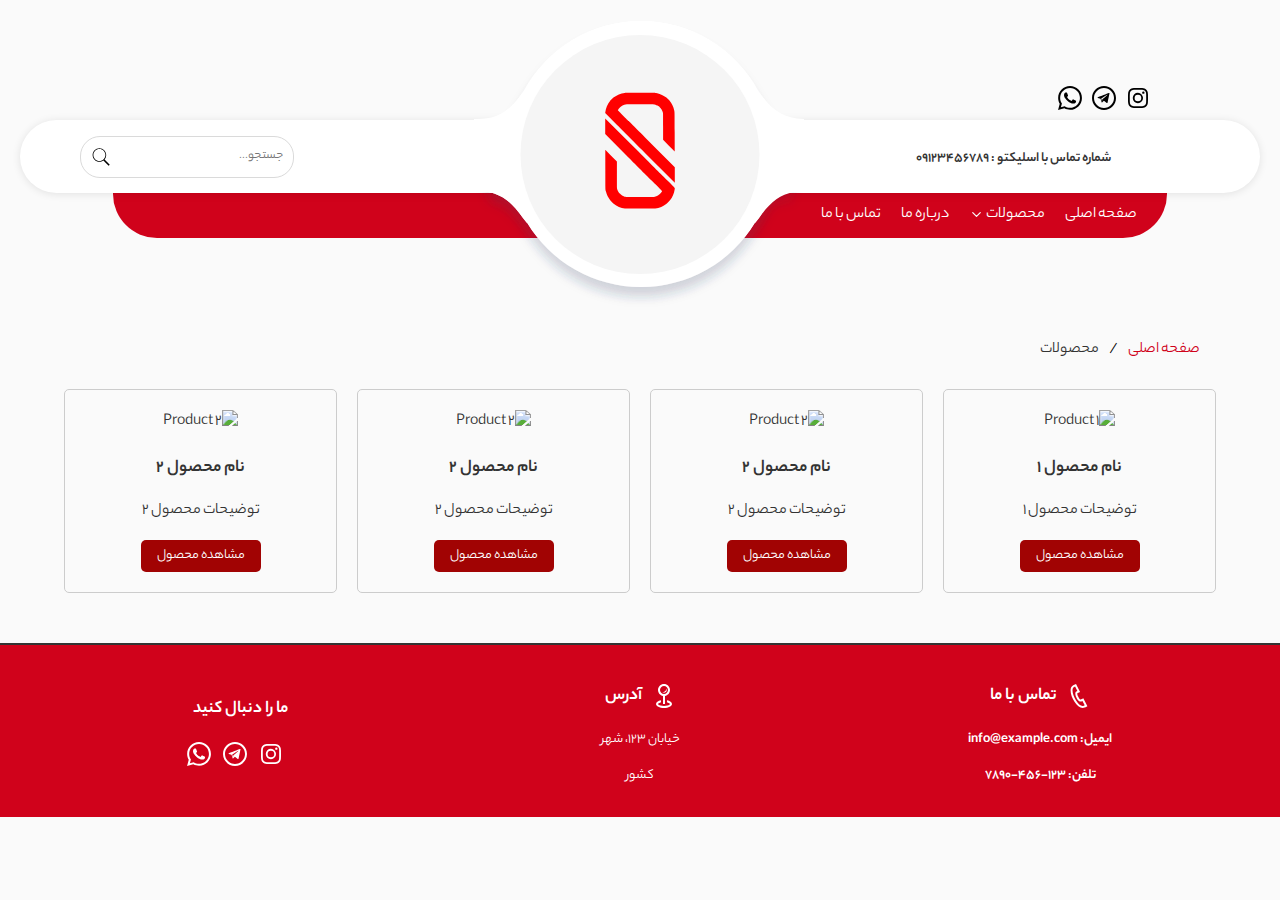
==== product-archive.html @ 919c4df1 "add product archive page" ====
<!DOCTYPE html>
<html lang="fa" dir="rtl">

<head>
    <meta charset="UTF-8">
    <meta name="viewport" content="width=device-width, initial-scale=1.0">
    <title>فروشگاه اسلیکتو</title>
    <link rel="stylesheet" href="./styles/styles.css">
</head>

<body>
    <header>
        <div class="social-icon">
            <ul>
                <li>
                    <a href="#">
                        <svg width="24" height="24" class="Glevq lmT4W _R1t5 lmT4W" viewBox="0 0 24 24" version="1.1"
                            aria-hidden="false">
                            <desc lang="en-US">Instagram icon</desc>
                            <path
                                d="M21.933 7.877c-.048-1.064-.219-1.79-.465-2.429a4.874 4.874 0 0 0-1.154-1.77 4.959 4.959 0 0 0-1.77-1.154c-.635-.246-1.361-.417-2.429-.464C15.052 2.012 14.71 2 11.996 2c-2.714 0-3.056.012-4.123.06-1.063.047-1.79.218-2.425.464-.658.254-1.214.599-1.77 1.155a4.959 4.959 0 0 0-1.154 1.77c-.246.634-.417 1.36-.464 2.428C2.012 8.94 2 9.282 2 11.996c0 2.714.012 3.056.06 4.123.047 1.064.218 1.79.464 2.429.254.658.599 1.214 1.155 1.77a4.958 4.958 0 0 0 1.77 1.154c.634.246 1.36.417 2.428.464 1.067.048 1.405.06 4.123.06s3.056-.012 4.123-.06c1.063-.047 1.79-.218 2.429-.464a4.872 4.872 0 0 0 1.77-1.155 4.956 4.956 0 0 0 1.154-1.77c.246-.634.417-1.36.465-2.428.047-1.067.059-1.405.059-4.123s-.016-3.056-.067-4.119Zm-1.798 8.159c-.044.976-.206 1.504-.345 1.857a3.103 3.103 0 0 1-.746 1.15c-.35.35-.683.568-1.151.747-.353.135-.881.301-1.857.345-1.056.047-1.37.06-4.04.06s-2.984-.012-4.04-.06c-.976-.044-1.504-.207-1.857-.345a3.103 3.103 0 0 1-1.15-.746 3.054 3.054 0 0 1-.747-1.151c-.135-.353-.301-.881-.345-1.857-.047-1.056-.06-1.37-.06-4.04s.013-2.984.06-4.04c.044-.976.206-1.504.345-1.857.183-.468.397-.801.746-1.15.35-.35.683-.568 1.151-.747.353-.135.881-.301 1.857-.345 1.056-.047 1.37-.06 4.04-.06s2.984.013 4.04.06c.976.044 1.504.206 1.857.345.468.183.801.397 1.15.746.35.35.568.683.747 1.151.135.353.301.881.345 1.857.047 1.056.06 1.37.06 4.04s-.012 2.988-.06 4.04Zm-8.139-9.17a5.136 5.136 0 1 0 .002 10.27 5.136 5.136 0 0 0-.002-10.27Zm0 8.463a3.333 3.333 0 1 1 0-6.665 3.333 3.333 0 0 1 0 6.665Zm6.536-8.67a1.197 1.197 0 1 1-2.397 0 1.197 1.197 0 1 1 2.397 0Z">
                            </path>
                        </svg>
                    </a>
                </li>
                <li>
                    <a href="#">
                        <svg width="24px" height="24px" version="1.1" xmlns="http://www.w3.org/2000/svg"
                            xmlns:xlink="http://www.w3.org/1999/xlink" xml:space="preserve"
                            xmlns:serif="http://www.serif.com/"
                            style="fill-rule:evenodd;clip-rule:evenodd;stroke-linejoin:round;stroke-miterlimit:1.41421;">
                            <path id="telegram-5"
                                d="M12,0c-6.627,0 -12,5.373 -12,12c0,6.627 5.373,12 12,12c6.627,0 12,-5.373 12,-12c0,-6.627 -5.373,-12 -12,-12Zm0,2c5.514,0 10,4.486 10,10c0,5.514 -4.486,10 -10,10c-5.514,0 -10,-4.486 -10,-10c0,-5.514 4.486,-10 10,-10Zm2.692,14.889c0.161,0.115 0.368,0.143 0.553,0.073c0.185,-0.07 0.322,-0.228 0.362,-0.42c0.435,-2.042 1.489,-7.211 1.884,-9.068c0.03,-0.14 -0.019,-0.285 -0.129,-0.379c-0.11,-0.093 -0.263,-0.12 -0.399,-0.07c-2.096,0.776 -8.553,3.198 -11.192,4.175c-0.168,0.062 -0.277,0.223 -0.271,0.4c0.006,0.177 0.125,0.33 0.296,0.381c1.184,0.354 2.738,0.847 2.738,0.847c0,0 0.725,2.193 1.104,3.308c0.047,0.139 0.157,0.25 0.301,0.287c0.145,0.038 0.298,-0.001 0.406,-0.103c0.608,-0.574 1.548,-1.461 1.548,-1.461c0,0 1.786,1.309 2.799,2.03Zm-5.505,-4.338l0.84,2.769l0.186,-1.754c0,0 3.243,-2.925 5.092,-4.593c0.055,-0.048 0.062,-0.13 0.017,-0.188c-0.045,-0.057 -0.126,-0.071 -0.188,-0.032c-2.143,1.368 -5.947,3.798 -5.947,3.798Z" />
                        </svg>
                    </a>
                </li>
                <li>
                    <a href="#">
                        <svg xmlns="http://www.w3.org/2000/svg" width="24" height="24" viewBox="0 0 24 24">
                            <path
                                d="M.057 24l1.687-6.163c-1.041-1.804-1.588-3.849-1.587-5.946.003-6.556 5.338-11.891 11.893-11.891 3.181.001 6.167 1.24 8.413 3.488 2.245 2.248 3.481 5.236 3.48 8.414-.003 6.557-5.338 11.892-11.893 11.892-1.99-.001-3.951-.5-5.688-1.448l-6.305 1.654zm6.597-3.807c1.676.995 3.276 1.591 5.392 1.592 5.448 0 9.886-4.434 9.889-9.885.002-5.462-4.415-9.89-9.881-9.892-5.452 0-9.887 4.434-9.889 9.884-.001 2.225.651 3.891 1.746 5.634l-.999 3.648 3.742-.981zm11.387-5.464c-.074-.124-.272-.198-.57-.347-.297-.149-1.758-.868-2.031-.967-.272-.099-.47-.149-.669.149-.198.297-.768.967-.941 1.165-.173.198-.347.223-.644.074-.297-.149-1.255-.462-2.39-1.475-.883-.788-1.48-1.761-1.653-2.059-.173-.297-.018-.458.13-.606.134-.133.297-.347.446-.521.151-.172.2-.296.3-.495.099-.198.05-.372-.025-.521-.075-.148-.669-1.611-.916-2.206-.242-.579-.487-.501-.669-.51l-.57-.01c-.198 0-.52.074-.792.372s-1.04 1.016-1.04 2.479 1.065 2.876 1.213 3.074c.149.198 2.095 3.2 5.076 4.487.709.306 1.263.489 1.694.626.712.226 1.36.194 1.872.118.571-.085 1.758-.719 2.006-1.413.248-.695.248-1.29.173-1.414z" />
                        </svg>
                    </a>
                </li>
            </ul>
        </div>
        <div class="header-content">
            <div class="contact-info">
                <p>شماره تماس با اسلیکتو : 09123456789</p>
            </div>
            <a href="#" class="logo" rel="home">
                <img src="./assets/images/logo.svg" alt="فروشگاه اسلیکتو">
            </a>
            <div class="search-bar">
                <input type="text" placeholder="جستجو...">
                <button type="submit">
                    <svg xmlns="http://www.w3.org/2000/svg" viewBox="0 0 50 50" width="20px" height="20px">
                        <path
                            d="M 21 3 C 11.621094 3 4 10.621094 4 20 C 4 29.378906 11.621094 37 21 37 C 24.710938 37 28.140625 35.804688 30.9375 33.78125 L 44.09375 46.90625 L 46.90625 44.09375 L 33.90625 31.0625 C 36.460938 28.085938 38 24.222656 38 20 C 38 10.621094 30.378906 3 21 3 Z M 21 5 C 29.296875 5 36 11.703125 36 20 C 36 28.296875 29.296875 35 21 35 C 12.703125 35 6 28.296875 6 20 C 6 11.703125 12.703125 5 21 5 Z" />
                    </svg>
                </button>
            </div>
        </div>
        <nav>
            <ul>
                <li><a href="#">صفحه اصلی</a></li>
                <li>
                    <a href="#">
                        <span>محصولات</span>
                        <svg xmlns="http://www.w3.org/2000/svg" width="15" height="15" viewBox="0 0 24 24" fill="none"
                            stroke="#fafafa" stroke-width="2" stroke-linecap="round" stroke-linejoin="round">
                            <polyline points="6 9 12 15 18 9" />
                        </svg>
                    </a>
                    <ul class="submenu">
                        <li><a href="#">زیر منوی 1</a></li>
                        <li><a href="#">زیر منوی 2</a></li>
                        <li><a href="#">زیر منوی 3</a></li>
                    </ul>
                </li>
                <li><a href="#">درباره ما</a></li>
                <li><a href="#">تماس با ما</a></li>
            </ul>
        </nav>
    </header>
    <main>
        <div class="product-archive-container">
            <ul class="breadcrumb">
                <li><a href="#">صفحه اصلی</a></li>
                <li>محصولات</li>
            </ul>
            <div class="product-archive">
                <div class="product-list">
                    <div class="product">
                        <img src="https://decolifee.ir/wp-content/uploads/2023/04/prada-02-300x300.jpg" alt="Product 1">
                        <h3>نام محصول 1</h3>
                        <p>توضیحات محصول 1</p>
                        <a class="btn" href="#">مشاهده محصول</a>
                    </div>
                    <div class="product">
                        <img src="https://decolifee.ir/wp-content/uploads/2023/04/prada-02-300x300.jpg" alt="Product 2">
                        <h3>نام محصول 2</h3>
                        <p>توضیحات محصول 2</p>
                        <a class="btn" href="#">مشاهده محصول</a>
                    </div>
                    <div class="product">
                        <img src="https://decolifee.ir/wp-content/uploads/2023/04/prada-02-300x300.jpg" alt="Product 2">
                        <h3>نام محصول 2</h3>
                        <p>توضیحات محصول 2</p>
                        <a class="btn" href="#">مشاهده محصول</a>
                    </div>
                    <div class="product">
                        <img src="https://decolifee.ir/wp-content/uploads/2023/04/prada-02-300x300.jpg" alt="Product 2">
                        <h3>نام محصول 2</h3>
                        <p>توضیحات محصول 2</p>
                        <a class="btn" href="#">مشاهده محصول</a>
                    </div>
                </div>
            </div>

        </div>
    </main>
    <footer>
        <div class="footer-container">
            <div class="contact-info">
                <h3>
                    <span>
                        تماس با ما
                    </span>
                    <span>
                        <svg xmlns="http://www.w3.org/2000/svg" width="24" height="24" viewBox="0 0 24 24">
                            <path
                                d="M6.176 1.322l2.844-1.322 4.041 7.89-2.724 1.341c-.538 1.259 2.159 6.289 3.297 6.372.09-.058 2.671-1.328 2.671-1.328l4.11 7.932s-2.764 1.354-2.854 1.396c-7.862 3.591-19.103-18.258-11.385-22.281zm1.929 1.274l-1.023.504c-5.294 2.762 4.177 21.185 9.648 18.686l.971-.474-2.271-4.383-1.026.5c-3.163 1.547-8.262-8.219-5.055-9.938l1.007-.497-2.251-4.398z" />
                        </svg>
                    </span>
                </h3>
                <p>ایمیل: <a href="mailto:info@example.com"> info@example.com</a></p>
                <p>تلفن: <a href="tel:1243456878"> 123-456-7890</a></p>
            </div>
            <div class="address">
                <h3>
                    <span>
                        آدرس
                    </span>
                    <span>
                        <svg xmlns="http://www.w3.org/2000/svg" width="24" height="24" viewBox="0 0 24 24">
                            <path
                                d="M18 6c0 2.972-2.164 5.433-5 5.91v8.09h-2v-8.089c-2.836-.477-5-2.938-5-5.911 0-3.314 2.687-6 6-6s6 2.687 6 6zm-2 0c0-2.206-1.794-4-4-4s-4 1.794-4 4 1.794 4 4 4 4-1.794 4-4zm-5.618 2.098c2.339 1.84 5.563-.722 3.858-3.539.313 2.237-1.956 4.03-3.858 3.539zm4.618 8.195v2.052l.438.107c1.706.493 2.496 1.027 2.507 1.547-.011.52-.801 1.054-2.507 1.547-2.097.606-4.786.604-6.874.001-1.695-.489-2.515-1.021-2.515-1.547s.82-1.058 2.516-1.548l.436-.106v-2.052c-2.932.593-5.001 2.028-5.001 3.706 0 2.209 3.581 4 8 4s8-1.791 8-4c0-1.678-2.069-3.113-5-3.707z" />
                        </svg>
                    </span>
                </h3>
                <p>خیابان ۱۲۳، شهر</p>
                <p>کشور</p>
            </div>
            <div class="social-icons">
                <h3>ما را دنبال کنید</h3>
                <ul>
                    <li>
                        <a href="#">
                            <svg width="24" height="24" class="Glevq lmT4W _R1t5 lmT4W" viewBox="0 0 24 24"
                                version="1.1" aria-hidden="false">
                                <desc lang="en-US">Instagram icon</desc>
                                <path
                                    d="M21.933 7.877c-.048-1.064-.219-1.79-.465-2.429a4.874 4.874 0 0 0-1.154-1.77 4.959 4.959 0 0 0-1.77-1.154c-.635-.246-1.361-.417-2.429-.464C15.052 2.012 14.71 2 11.996 2c-2.714 0-3.056.012-4.123.06-1.063.047-1.79.218-2.425.464-.658.254-1.214.599-1.77 1.155a4.959 4.959 0 0 0-1.154 1.77c-.246.634-.417 1.36-.464 2.428C2.012 8.94 2 9.282 2 11.996c0 2.714.012 3.056.06 4.123.047 1.064.218 1.79.464 2.429.254.658.599 1.214 1.155 1.77a4.958 4.958 0 0 0 1.77 1.154c.634.246 1.36.417 2.428.464 1.067.048 1.405.06 4.123.06s3.056-.012 4.123-.06c1.063-.047 1.79-.218 2.429-.464a4.872 4.872 0 0 0 1.77-1.155 4.956 4.956 0 0 0 1.154-1.77c.246-.634.417-1.36.465-2.428.047-1.067.059-1.405.059-4.123s-.016-3.056-.067-4.119Zm-1.798 8.159c-.044.976-.206 1.504-.345 1.857a3.103 3.103 0 0 1-.746 1.15c-.35.35-.683.568-1.151.747-.353.135-.881.301-1.857.345-1.056.047-1.37.06-4.04.06s-2.984-.012-4.04-.06c-.976-.044-1.504-.207-1.857-.345a3.103 3.103 0 0 1-1.15-.746 3.054 3.054 0 0 1-.747-1.151c-.135-.353-.301-.881-.345-1.857-.047-1.056-.06-1.37-.06-4.04s.013-2.984.06-4.04c.044-.976.206-1.504.345-1.857.183-.468.397-.801.746-1.15.35-.35.683-.568 1.151-.747.353-.135.881-.301 1.857-.345 1.056-.047 1.37-.06 4.04-.06s2.984.013 4.04.06c.976.044 1.504.206 1.857.345.468.183.801.397 1.15.746.35.35.568.683.747 1.151.135.353.301.881.345 1.857.047 1.056.06 1.37.06 4.04s-.012 2.988-.06 4.04Zm-8.139-9.17a5.136 5.136 0 1 0 .002 10.27 5.136 5.136 0 0 0-.002-10.27Zm0 8.463a3.333 3.333 0 1 1 0-6.665 3.333 3.333 0 0 1 0 6.665Zm6.536-8.67a1.197 1.197 0 1 1-2.397 0 1.197 1.197 0 1 1 2.397 0Z">
                                </path>
                            </svg>
                        </a>
                    </li>
                    <li>
                        <a href="#">
                            <svg width="24px" height="24px" version="1.1" xmlns="http://www.w3.org/2000/svg"
                                xmlns:xlink="http://www.w3.org/1999/xlink" xml:space="preserve"
                                xmlns:serif="http://www.serif.com/"
                                style="fill-rule:evenodd;clip-rule:evenodd;stroke-linejoin:round;stroke-miterlimit:1.41421;">
                                <path id="telegram-5"
                                    d="M12,0c-6.627,0 -12,5.373 -12,12c0,6.627 5.373,12 12,12c6.627,0 12,-5.373 12,-12c0,-6.627 -5.373,-12 -12,-12Zm0,2c5.514,0 10,4.486 10,10c0,5.514 -4.486,10 -10,10c-5.514,0 -10,-4.486 -10,-10c0,-5.514 4.486,-10 10,-10Zm2.692,14.889c0.161,0.115 0.368,0.143 0.553,0.073c0.185,-0.07 0.322,-0.228 0.362,-0.42c0.435,-2.042 1.489,-7.211 1.884,-9.068c0.03,-0.14 -0.019,-0.285 -0.129,-0.379c-0.11,-0.093 -0.263,-0.12 -0.399,-0.07c-2.096,0.776 -8.553,3.198 -11.192,4.175c-0.168,0.062 -0.277,0.223 -0.271,0.4c0.006,0.177 0.125,0.33 0.296,0.381c1.184,0.354 2.738,0.847 2.738,0.847c0,0 0.725,2.193 1.104,3.308c0.047,0.139 0.157,0.25 0.301,0.287c0.145,0.038 0.298,-0.001 0.406,-0.103c0.608,-0.574 1.548,-1.461 1.548,-1.461c0,0 1.786,1.309 2.799,2.03Zm-5.505,-4.338l0.84,2.769l0.186,-1.754c0,0 3.243,-2.925 5.092,-4.593c0.055,-0.048 0.062,-0.13 0.017,-0.188c-0.045,-0.057 -0.126,-0.071 -0.188,-0.032c-2.143,1.368 -5.947,3.798 -5.947,3.798Z" />
                            </svg>
                        </a>
                    </li>
                    <li>
                        <a href="#">
                            <svg xmlns="http://www.w3.org/2000/svg" width="24" height="24" viewBox="0 0 24 24">
                                <path
                                    d="M.057 24l1.687-6.163c-1.041-1.804-1.588-3.849-1.587-5.946.003-6.556 5.338-11.891 11.893-11.891 3.181.001 6.167 1.24 8.413 3.488 2.245 2.248 3.481 5.236 3.48 8.414-.003 6.557-5.338 11.892-11.893 11.892-1.99-.001-3.951-.5-5.688-1.448l-6.305 1.654zm6.597-3.807c1.676.995 3.276 1.591 5.392 1.592 5.448 0 9.886-4.434 9.889-9.885.002-5.462-4.415-9.89-9.881-9.892-5.452 0-9.887 4.434-9.889 9.884-.001 2.225.651 3.891 1.746 5.634l-.999 3.648 3.742-.981zm11.387-5.464c-.074-.124-.272-.198-.57-.347-.297-.149-1.758-.868-2.031-.967-.272-.099-.47-.149-.669.149-.198.297-.768.967-.941 1.165-.173.198-.347.223-.644.074-.297-.149-1.255-.462-2.39-1.475-.883-.788-1.48-1.761-1.653-2.059-.173-.297-.018-.458.13-.606.134-.133.297-.347.446-.521.151-.172.2-.296.3-.495.099-.198.05-.372-.025-.521-.075-.148-.669-1.611-.916-2.206-.242-.579-.487-.501-.669-.51l-.57-.01c-.198 0-.52.074-.792.372s-1.04 1.016-1.04 2.479 1.065 2.876 1.213 3.074c.149.198 2.095 3.2 5.076 4.487.709.306 1.263.489 1.694.626.712.226 1.36.194 1.872.118.571-.085 1.758-.719 2.006-1.413.248-.695.248-1.29.173-1.414z" />
                            </svg>
                        </a>
                    </li>
                </ul>
            </div>
        </div>
    </footer>
</body>

</html>
---- styles/styles.css ----
@font-face {
    font-family: 'IRYekan';
    font-weight: 400;
    src: url('../assets/fonts/Yekan-Bakh-FaNum-04-Regular.89830f5.eot');
    src: local('IRYekan'), url('../assets/fonts/Yekan-Bakh-FaNum-04-Regular.74655fa.woff') format('woff'), url('../assets/fonts/Yekan-Bakh-FaNum-04-Regular.3ee0088.ttf') format('truetype');
}

@font-face {
    font-family: 'IRYekan';
    font-weight: 600;
    src: url('../assets/fonts/Yekan-Bakh-FaNum-06-Bold.6d6589a.eot');
    src: local('IRYekan'), url('../assets/fonts/Yekan-Bakh-FaNum-06-Bold.6be8947.woff') format('woff'), url('../assets/fonts/Yekan-Bakh-FaNum-06-Bold.4b6fd69.ttf') format('truetype');
}

:root {
    --primary-color: #d0021b;
    --secondary-color: #A10303;
    --text-color: #333;
    --bg: #fafafa;
    --pic-radius: 15px;
}

* {
    box-sizing: border-box
}

body {
    font-family: 'IRYekan' !important;
    padding: 0;
    color: var(--text-color);
    /* max-width: 1400px; */
    margin: auto;
    background-color: var(--bg);
}

input,
button {
    font-family: 'IRYekan', Arial, sans-serif !important;
}

input,
button:focus {
    outline: none;
}

img {
    max-width: 100%;
}

svg {
    vertical-align: middle;
}

header {
    position: relative;
    padding: 20px;
    padding-top: 40px;
    margin-top: 80px;
    margin-bottom: 70px;
    text-align: center;
}

.social-icon {
    position: absolute;
    top: -10px;
    right: 90px;
    color: var(--text-color);
    cursor: pointer;
}

.social-icon ul {
    display: flex;
    gap: 10px;
    list-style: none;
}

.header-content {
    position: relative;
    display: flex;
    justify-content: space-between;
    align-items: center;
    background-color: white;
    box-shadow: 0 1px 8px rgba(0, 0, 0, 0.1);
    border-radius: 44px;
    padding: 0px 60px;
    height: 73px;
}

.header-content::before {
    content: "";
    background: url('../assets/images/curve.svg') no-repeat;
    width: 364px;
    height: 325px;
    margin: auto;
    left: 0;
    right: 0;
    background-size: contain;
    top: -118px;
    position: absolute;
}

.logo {
    z-index: 9;
    position: absolute;
    left: 50%;
    transform: translateX(-50%);
}

.logo:before {
    content: '';
    width: 239px;
    height: 239px;
    background: #f5f5f5;
    -moz-border-radius: 50%;
    -webkit-border-radius: 50%;
    -khtml-border-radius: 50%;
    border-radius: 50%;
    position: absolute;
    left: 50%;
    transform: translateX(-50%);
    bottom: 0;
    margin: auto;
    top: -4px;
}

.logo img {
    max-width: 190px;
    position: relative;
}

.search-bar {
    display: flex;
    align-items: center;
}

.contact-info p {
    font-weight: 600;
    font-size: 18px;
}

nav {
    background-color: var(--primary-color);
    padding: 10px 20px;
    max-width: 85%;
    margin: auto;
    border-radius: 0 0 44px 44px;
}

nav ul {
    list-style-type: none;
    margin: 0;
    padding: 0;
    display: flex;
    justify-content: flex-start;
}

nav ul li {
    margin: 0 10px;
    position: relative;
    white-space: nowrap;
}

nav ul li a {
    color: #fff;
    text-decoration: none;
    font-size: 16px;
    position: relative;
    transition: color 0.3s;
}

nav ul li a::before {
    content: "";
    position: absolute;
    bottom: -2px;
    left: 0;
    width: 100%;
    height: 2px;
    background-color: #fff;
    transform: scaleX(0);
    transition: transform 0.3s;
}

nav ul .submenu {
    position: absolute;
    display: block;
    top: 100%;
    left: 50%;
    transform: translateX(-50%) translateY(-10px);
    background-color: var(--primary-color);
    z-index: 1;
    border-radius: 4px;
    padding: 10px 0;
    opacity: 0;
    visibility: hidden;
    transition: transform 0.3s ease, visibility 0s linear 0.3s;
}

nav ul .submenu li {
    display: block;
}

nav ul li:hover .submenu,
nav ul .submenu:hover {
    display: block;
    opacity: 1;
    visibility: visible;
    transition-delay: 0s;
    transform: translateX(-50%) translateY(0);
}

nav ul .submenu a {
    display: block;
    padding: 10px;
    color: #fff;
    text-decoration: none;
}

.search-bar {
    display: flex;
    align-items: center;
    max-width: 300px;
    border-radius: 20px;
    overflow: hidden;
    background-color: #fff;
    border: solid 1px #dadada;
}

.search-bar input {
    flex: 1;
    border: none;
    padding: 0px 10px;
    font-size: 13px;
    border-radius: 20px;
}

.search-bar button {
    border: none;
    background-color: transparent;
    padding: 10px;
    cursor: pointer;
    display: flex;
    transition: background-color 0.3s;
}

nav ul li a:hover::before {
    transform: scaleX(1);
}

.hero {
    text-align: center;
    max-width: 90%;
    margin: 40px auto;
}

.hero-image {
    position: relative;
    box-shadow: 0 8px 8px rgba(0, 0, 0, 0.1);
    border-radius: var(--pic-radius);
}

.hero-image img {
    display: block;
    width: 100%;
    height: auto;
    max-height: 400px;
    object-fit: cover;
    border-radius: var(--pic-radius);
}

.label {
    position: absolute;
    top: 20px;
    left: 0;
    background-color: var(--secondary-color);
    color: #fff;
    padding: 5px 10px;
    font-size: 14px;
    font-weight: bold;
    border-radius: 0 4px 4px 0;
}

.btn {
    display: inline-block;
    padding: 7px 20px;
    min-width: 120px;
    background-color: var(--secondary-color);
    color: #fff;
    text-decoration: none;
    border-radius: var(--pic-radius);
}

.btn-text {
    display: flex;
    align-items: center;
    justify-content: space-between;
}

.featured-products,
.top-products,
.intro {
    display: flex;
    flex-flow: column;
    gap: 20px;
    max-width: 90%;
    margin: auto;
    margin-bottom: 40px;
}

.featured-products h2,
.top-products h2 {
    font-size: 30px;
    margin: 0;
}

.products-container.grid {
    display: grid;
    grid-template-columns: auto auto;
    gap: 20px;
}

.products-container.grid.col-3 {
    grid-template-columns: auto auto auto;
}

.product-card {
    display: flex;
    position: relative;
    justify-content: space-between;
    padding: 20px;
    background-color: transparent;
    background-image: linear-gradient(170deg, #F9F9F9 0%, #E3E3E3 100%);
    border-radius: var(--pic-radius);
    box-shadow: 0 8px 8px rgba(0, 0, 0, 0.1);
}

.product-card.landscape h3 {
    font-size: 40px;
}

.product-card.landscape h4 {
    font-size: 30px;
}

.card-content {
    width: 100%;
    display: flex;
    flex-flow: column;
    justify-content: center;
    align-items: center;
}

.card-content h3 {
    margin: 5px 0;
    font-size: 30px;
    line-height: 20px;
}

.card-content h4 {
    margin: 20px;
    font-size: 20px;
    font-weight: 400;
}

.product img {
    width: 100%;
    max-height: 250px;
    object-fit: cover;
}

.card-image img {
    max-height: 240px;
    object-fit: contain;
}

.product h3 {
    font-size: 18px;
    margin: 10px 0;
}

.product p {
    font-size: 16px;
}

.separator {
    width: 100%;
    height: 1px;
    background-color: #d9d9d9;
    border: none;
    box-shadow: 0px 1px 3px rgba(0, 0, 0, 0.1);
}

.top-card .img-container {
    display: flex;
}

.top-card .img-container img {
    border-radius: 10px 10px 0px 0px;
    height: 209px;
    object-fit: cover;
    width: 100%;
}

.top-card-desc {
    background-image: linear-gradient(170deg, #F9F9F9 0%, #E3E3E3 100%);
    display: flex;
    flex-flow: column;
    gap: 10px;
    align-items: center;
    padding: 20px 0;
    border-radius: 0 0 10px 10px;
}

.top-card-desc h3 {
    margin: 0;
    text-align: center;
}

.main-hero {
    background-color: #101010;
    color: var(--bg);
    display: flex;
    flex-flow: column;
    align-items: center;
    padding: 30px;
    gap: 20px;
    margin-bottom: 40px;
}

.main-hero h4 {
    margin: 0;
    font-size: 30px;
}

.main-hero p {
    margin: 0;
    font-size: 18px;
}

.intro {
    flex-flow: row;
    gap: 40px;
}

.intro-text h2 {
    color: var(--primary-color);
    font-size: 30px;
    margin: 0;
}

.intro-text p {
    line-height: 27px;
    text-align: justify;
}

footer {
    background-color: var(--primary-color);
    color: #fff;
    padding: 20px 0;
    border-top: solid 2px var(--text-color);
}

.footer-container {
    display: flex;
    justify-content: space-between;
    align-items: center;
    max-width: 1200px;
    margin: 0 auto;
}

.contact-info,
.address,
.social-icons {
    flex-basis: 33.33%;
    text-align: center;
}

.contact-info h3,
.address h3,
.social-icons h3 {
    font-size: 18px;
    display: flex;
    justify-content: center;
    flex-flow: row-reverse;
    gap: 10px;
}

.contact-info p,
.address p {
    font-size: 14px;
    margin-bottom: 10px;
}

.social-icons ul {
    list-style: none;
    padding: 0;
    margin-top: 10px;
}

.social-icons li {
    display: inline-block;
    margin-right: 10px;
}

.social-icons a {
    display: inline-block;
    width: 24px;
    height: 24px;
    color: #fff;
    transition: color 0.3s ease;
}

.social-icons a:hover {
    color: #f0a500;
}

.social-icons a svg {
    fill: #fff;
}

.contact-info h3 svg,
.address h3 svg {
    fill: #fff;
}

.contact-info p a,
.address p a {
    color: inherit;
    text-decoration: none;
}


/************** product page **************/

.product-page-container {
    max-width: 90%;
    margin: auto;
}

.product-page-container button {
    padding: 10px 20px;
    background-color: var(--primary-color);
    color: #fff;
    border: none;
    border-radius: 5px;
    cursor: pointer;
}

.product-page-container button:hover {
    background-color: var(--secondary-color);
}

.product-page-container h2 {
    margin-bottom: 10px;
}

ul.breadcrumb {
    padding: 10px 16px;
    list-style: none;
}

ul.breadcrumb li {
    display: inline;
    font-size: 16px;
}

ul.breadcrumb li+li:before {
    padding: 8px;
    color: black;
    content: "/\00a0";
}

ul.breadcrumb li a {
    color: var(--primary-color);
    text-decoration: none;
}

ul.breadcrumb li a:hover {
    color: var(--secondary-color);
}

.product-details {
    display: flex;
    justify-content: center;
    align-items: flex-start;
    gap: 40px;
}


.product-picture {
    flex-basis: 60%;
    text-align: center;
}

.additional-pictures {
    display: flex;
}

.additional-pictures img {
    margin-left: 10px;
    object-fit: cover;
}

.product-picture img {
    height: 100%;
    width: 100%;
}

.product-specifications {
    flex-basis: 50%;
}

.product-specifications h2 {
    font-size: 24px;
    position: relative;
    margin-bottom: 10px;
    margin-top: 0;
    padding-right: 10px;
}

.product-specifications ul {
    list-style: none;
    padding: 0;
}

.product-specifications li {
    font-size: 16px;
    margin-bottom: 10px;
    border-bottom: solid 1px #dadada;
    padding: 10px 0;
}

.product-specifications li span {
    font-weight: bold;
    margin: 5px;
}

.product-details,
.descriptions,
.form-container {
    margin-bottom: 50px;
}

.descriptions p {
    text-align: justify;
}

.form-container form {
    margin: 20px auto;
    display: grid;
    grid-template-columns: repeat(2, 1fr);
    grid-gap: 10px;
    padding: 20px;
    border: solid 1px #dadada;
}

.form-container .form-group {
    margin-bottom: 15px;
}

.form-container label {
    display: block;
    font-weight: bold;
    margin-bottom: 5px;
}

.form-container form input[type="text"],
.form-container form input[type="tel"] {
    width: 100%;
    padding: 8px;
    border-radius: 5px;
    border: 1px solid #ccc;
}

.form-container .radio-group,
.form-container .checkbox-group {
    margin-top: 5px;
    display: flex;
    align-items: center;
}

.form-container form input[type="radio"] {
    margin-top: 0;
}

.form-container .radio-group label,
.form-container .checkbox-group label {
    margin-right: 5px;
    margin-bottom: 0;
}

.form-container form button {
    grid-column: span 2;
    width: 250px;
    margin: auto;
}

.product-specifications h2:before {
    content: "";
    position: absolute;
    right: 0;
    display: block;
    width: 3px;
    transform: translateY(-50%);
    top: 50%;
    height: 70%;
    background-color: var(--primary-color);
}

.additional-pictures img:last-child {
    margin-left: 0;
}

.comments .comment-section {
    margin-top: 20px;
}

.comments .comment {
    margin-bottom: 20px;
    border: solid 1px #dadada;
    padding: 15px;
    border-radius: var(--pic-radius);
}

.comments .user-info {
    margin-bottom: 5px;
}

.comments .user-name {
    font-weight: bold;
    margin-left: 10px;
    font-size: 18px;
}

.comments .comment-date {
    color: #888;
    font-size: 12px;
}

.comments .comment-text {
    font-size: 16px;
    line-height: 1.5;
    margin-bottom: 0;
}

.comments .comment-form {
    margin: 20px 0;
}

.comments .form-group {
    margin-bottom: 10px;
}

.comments label {
    display: block;
    font-weight: bold;
}

.comments textarea {
    width: 100%;
    height: 100px;
    padding: 8px;
    border-radius: 5px;
    border: 1px solid #ccc;
}

/************** product archive page **************/
.product-archive-container {
    max-width: 90%;
    margin: auto;
}

.product-archive-container .product-archive {
    margin: 0 auto 50px auto;
}

.product-archive-container h1 {
    text-align: center;
}

.product-archive-container .product-list {
    display: grid;
    grid-template-columns: repeat(auto-fit, minmax(250px, 1fr));
    gap: 20px;
}

.product-archive-container .btn {
    border-radius: 5px;
    padding: 5px;
    font-size: 14px;
}

.product-archive-container .product {
    text-align: center;
    border: 1px solid #ccc;
    padding: 20px;
    border-radius: 5px;
}

.product-archive-container .product img {
    max-width: 100%;
    height: auto;
    margin-bottom: 10px;
}

.product-archive-container .product h3 {
    margin-bottom: 10px;
}
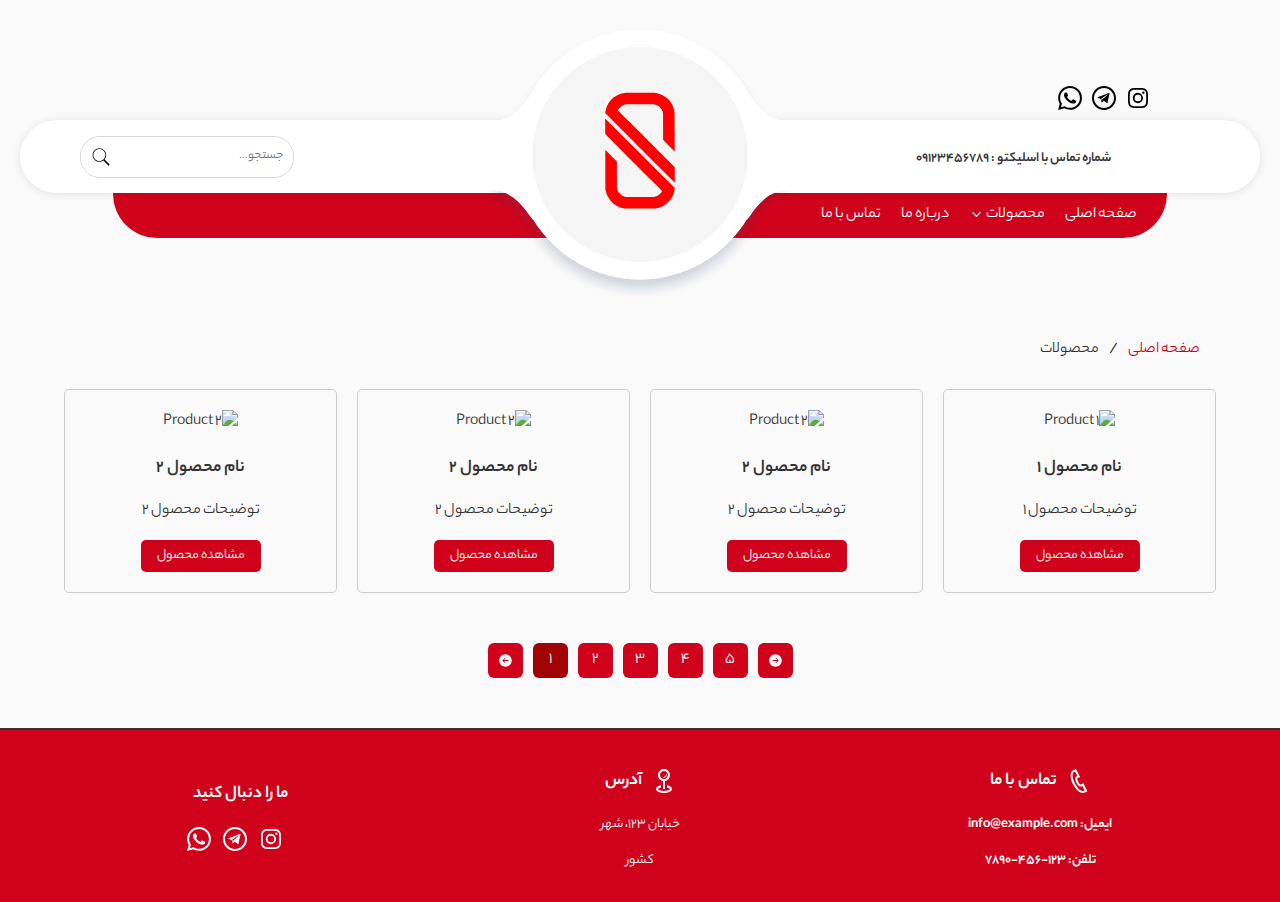
==== commit 63e9837e: "fix responsive" ====
--- a/product-archive.html
+++ b/product-archive.html
@@ -117,6 +117,35 @@
                     </div>
                 </div>
             </div>
+            <div class="pagination">
+                <ul>
+                    <li>
+                        <a href="#">
+                            <svg clip-rule="evenodd" fill-rule="evenodd" stroke-linejoin="round" stroke-miterlimit="2"
+                                viewBox="0 0 24 24" xmlns="http://www.w3.org/2000/svg">
+                                <path
+                                    d="m12.012 2c5.518 0 9.997 4.48 9.997 9.998 0 5.517-4.479 9.997-9.997 9.997s-9.998-4.48-9.998-9.997c0-5.518 4.48-9.998 9.998-9.998zm-1.523 6.21s-1.502 1.505-3.255 3.259c-.147.147-.22.339-.22.531s.073.383.22.53c1.753 1.754 3.254 3.258 3.254 3.258.145.145.335.217.526.217.192-.001.384-.074.531-.221.292-.293.294-.766.003-1.057l-1.977-1.977h6.693c.414 0 .75-.336.75-.75s-.336-.75-.75-.75h-6.693l1.978-1.979c.29-.289.287-.762-.006-1.054-.147-.147-.339-.221-.53-.222-.19 0-.38.071-.524.215z"
+                                    fill-rule="nonzero" />
+                            </svg>
+                        </a>
+                    </li>
+                    <li class="active"><a href="#">1</a></li>
+                    <li><a href="#">2</a></li>
+                    <li><a href="#">3</a></li>
+                    <li><a href="#">4</a></li>
+                    <li><a href="#">5</a></li>
+                    <li>
+                        <a href="#">
+                            <svg clip-rule="evenodd" fill-rule="evenodd" stroke-linejoin="round" stroke-miterlimit="2"
+                                viewBox="0 0 24 24" xmlns="http://www.w3.org/2000/svg">
+                                <path
+                                    d="m12.007 2c-5.518 0-9.998 4.48-9.998 9.998 0 5.517 4.48 9.997 9.998 9.997s9.998-4.48 9.998-9.997c0-5.518-4.48-9.998-9.998-9.998zm1.523 6.21s1.502 1.505 3.255 3.259c.147.147.22.339.22.531s-.073.383-.22.53c-1.753 1.754-3.254 3.258-3.254 3.258-.145.145-.335.217-.526.217-.192-.001-.384-.074-.531-.221-.292-.293-.294-.766-.003-1.057l1.977-1.977h-6.693c-.414 0-.75-.336-.75-.75s.336-.75.75-.75h6.693l-1.978-1.979c-.29-.289-.287-.762.006-1.054.147-.147.339-.221.53-.222.19 0 .38.071.524.215z"
+                                    fill-rule="nonzero" />
+                            </svg>
+                        </a>
+                    </li>
+                </ul>
+            </div>
 
         </div>
     </main>
--- a/styles/styles.css
+++ b/styles/styles.css
@@ -79,7 +79,7 @@
     display: flex;
     justify-content: space-between;
     align-items: center;
-    background-color: white;
+    background-color: #fff;
     box-shadow: 0 1px 8px rgba(0, 0, 0, 0.1);
     border-radius: 44px;
     padding: 0px 60px;
@@ -89,13 +89,13 @@
 .header-content::before {
     content: "";
     background: url('../assets/images/curve.svg') no-repeat;
-    width: 364px;
-    height: 325px;
+    width: 344px;
+    height: 305px;
     margin: auto;
     left: 0;
     right: 0;
     background-size: contain;
-    top: -118px;
+    top: -108px;
     position: absolute;
 }
 
@@ -108,8 +108,8 @@
 
 .logo:before {
     content: '';
-    width: 239px;
-    height: 239px;
+    width: 215px;
+    height: 215px;
     background: #f5f5f5;
     -moz-border-radius: 50%;
     -webkit-border-radius: 50%;
@@ -126,11 +126,6 @@
 .logo img {
     max-width: 190px;
     position: relative;
-}
-
-.search-bar {
-    display: flex;
-    align-items: center;
 }
 
 .contact-info p {
@@ -283,10 +278,15 @@
     display: inline-block;
     padding: 7px 20px;
     min-width: 120px;
-    background-color: var(--secondary-color);
+    background-color: var(--primary-color);
     color: #fff;
     text-decoration: none;
     border-radius: var(--pic-radius);
+    transition: ease .2s;
+}
+
+.btn:hover {
+    background-color: var(--secondary-color);
 }
 
 .btn-text {
@@ -805,3 +805,110 @@
 .product-archive-container .product h3 {
     margin-bottom: 10px;
 }
+
+.pagination {
+    display: flex;
+    justify-content: center;
+    margin-bottom: 50px;
+}
+
+.pagination ul {
+    list-style: none;
+    padding: 0;
+    margin: 0;
+    direction: ltr;
+    display: inline-flex;
+}
+
+.pagination li {
+    display: inline-flex;
+    margin: 0 5px;
+    background-color: var(--primary-color);
+    border-radius: 6px;
+    transition: ease .2s;
+}
+
+.pagination li:hover {
+    background-color: var(--secondary-color);
+}
+
+.pagination li.active {
+    background-color: var(--secondary-color);
+}
+
+.pagination a {
+    display: flex;
+    padding: 5px;
+    width: 35px;
+    height: 35px;
+    text-decoration: none;
+    align-items: center;
+    justify-content: center;
+    color: #fff;
+}
+
+.pagination a i {
+    font-size: 14px;
+}
+
+.pagination a svg {
+    fill: #fff;
+    width: 15px;
+}
+
+/************** responsive **************/
+@media only screen and (max-width: 767px) {
+    .social-icon {
+        right: 50%;
+        transform: translateX(50%);
+    }
+
+    .social-icon ul {
+        padding: 0;
+    }
+
+    .header-content {
+        border-radius: 6px 6px 0 0;
+        padding: 0px 20px;
+    }
+
+    .header-content::before {
+        display: none;
+    }
+
+    .contact-info {
+        display: none;
+    }
+
+    .logo {
+        display: flex;
+        position: relative;
+        left: auto;
+        transform: none;
+    }
+
+    .logo img {
+        max-width: 50px;
+    }
+
+    .logo:before {
+        display: none;
+    }
+
+    nav {
+        border-radius: 0 0 6px 6px;
+        max-width: none;
+    }
+
+    .product-details {
+        display: block;
+    }
+
+    .additional-pictures {
+        overflow: auto;
+    }
+
+    .product-picture {
+        margin-bottom: 20px;
+    }
+}